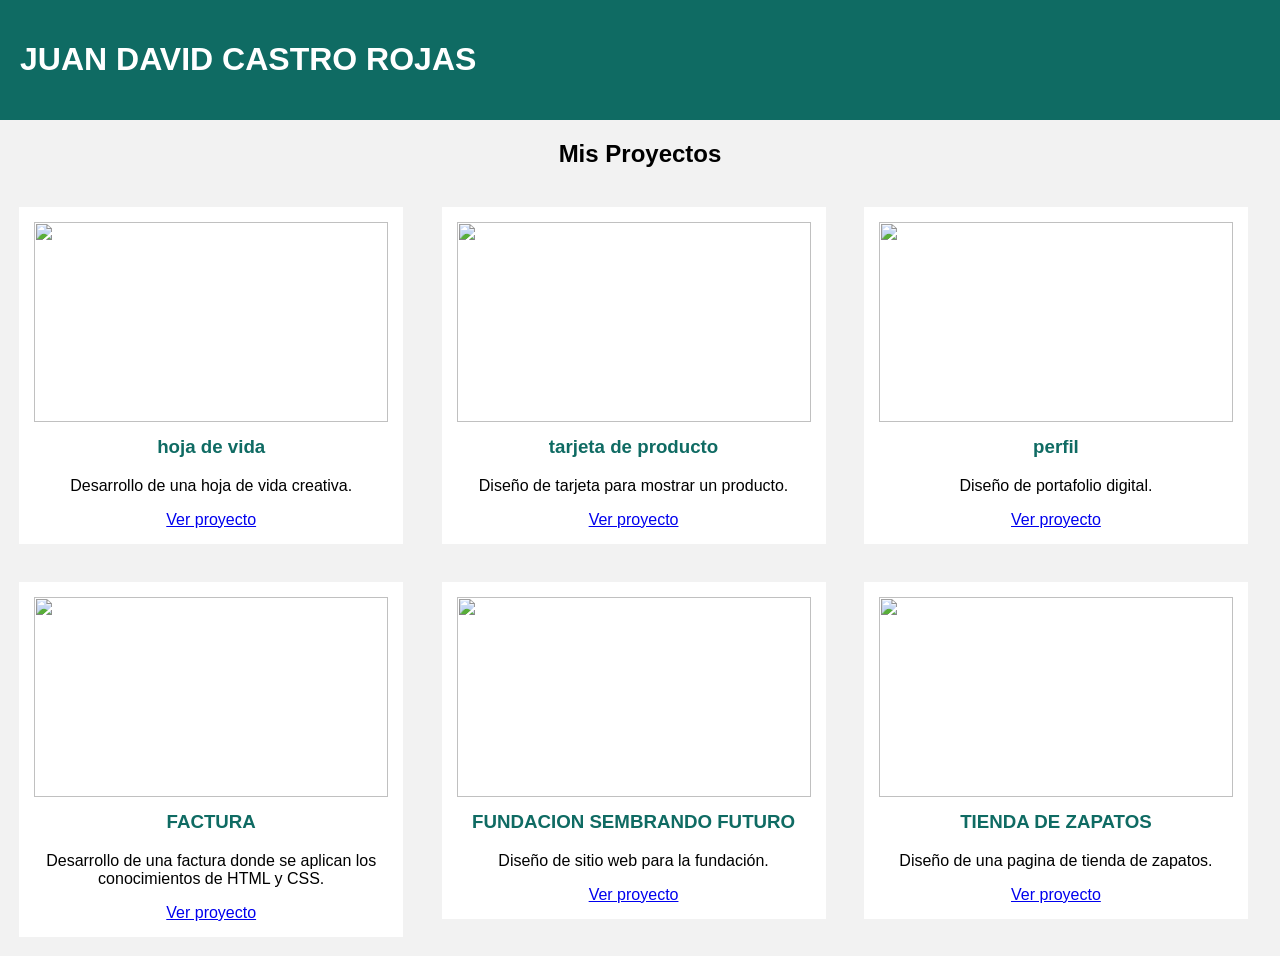
==== index.html @ 373aa982 "Fix HTML encoding issues in index.html" ====
<!DOCTYPE html>
<html lang="es">
<head>
<meta charset="UTF-8">
<title>Portafolio</title>

<style>

body {
  font-family: Arial;
  margin: 0;
  background: #f2f2f2;
}

/* NOMBRE */
header {
  background: #0f6b63;
  color: white;
  padding: 20px;
}

/* PROYECTOS */
.proyectos {
  overflow: auto; 
  text-align: center;
}

.proyectos h2 {
  margin-bottom: 20px;
}


.card {
  width: 30%;
  float: left;
  margin: 1.5%;
  background: white;
  padding: 15px;
    box-sizing: border-box; 
}

.card img {
  width: 100%;
  height: 200px; 
  object-fit: cover;
}
.card h3 {
  color: #0f6b63;
  margin-top: 10px;
}

</style>
</head>

<body>

<header>
  <h1>JUAN DAVID CASTRO ROJAS</h1>
</header>

<section class="proyectos">

  <h2>Mis Proyectos</h2>

  <div class="card">
    <img src="https://modelocurriculum.net/wp-content/uploads/2023/10/como-hacer-una-hoja-de-vida-creativa.jpg">
    <h3>hoja de vida</h3>
    <p>Desarrollo de una hoja de vida creativa.</p>
    <a href="./hojavida/Hoja de Vida.html">Ver proyecto</a>
  </div>

  <div class="card">
    <img src="https://dcassetcdn.com/design_img/3129422/521240/521240_17323214_3129422_a48b1962_image.jpg">
    <h3>tarjeta de producto</h3>
    <p>Diseño de tarjeta para mostrar un producto.</p>
    <a href="./tarjeta/Tarjeta de Producto.html">Ver proyecto</a>
  </div>

  <div class="card">
    <img src="https://cdn-icons-png.flaticon.com/512/3135/3135768.png">
    <h3>perfil</h3>
    <p>Diseño de portafolio digital.</p>
    <a href="./perfil/quiensoy.html">Ver proyecto</a>
  </div>

  <div class="card">
    <img src="https://imgproxy.domestika.org/unsafe/w:1200/rs:fill/plain/src://blog-post-open-graph-covers/000/014/552/14552-original.jpg">
    <h3>FACTURA</h3>
    <p>Desarrollo de una factura donde se aplican los conocimientos de HTML y CSS.</p>
    <a href="factura/Factura.html">Ver proyecto</a>
  </div>

  
  <div class="card">
    <img src="https://www.emagister.com.co/blog/los-ingenieros-de-software-uno-de-los-perfiles-mas-demandados/">
    <h3>FUNDACION SEMBRANDO FUTURO</h3>
    <p>Diseño de sitio web para la fundación.</p>
    <a href="fundacion/Fundacion.html">Ver proyecto</a>
  </div>

  <div class="card">
    <img src="https://www.freepik.es/vectores/fabricante-zapatos/16">
    <h3>TIENDA DE ZAPATOS</h3>
    <p>Diseño de una pagina de tienda de zapatos.</p>
    <a href="zapatos/zapatos.html">Ver proyecto</a>
  </div>

</section>

</body>
</html>
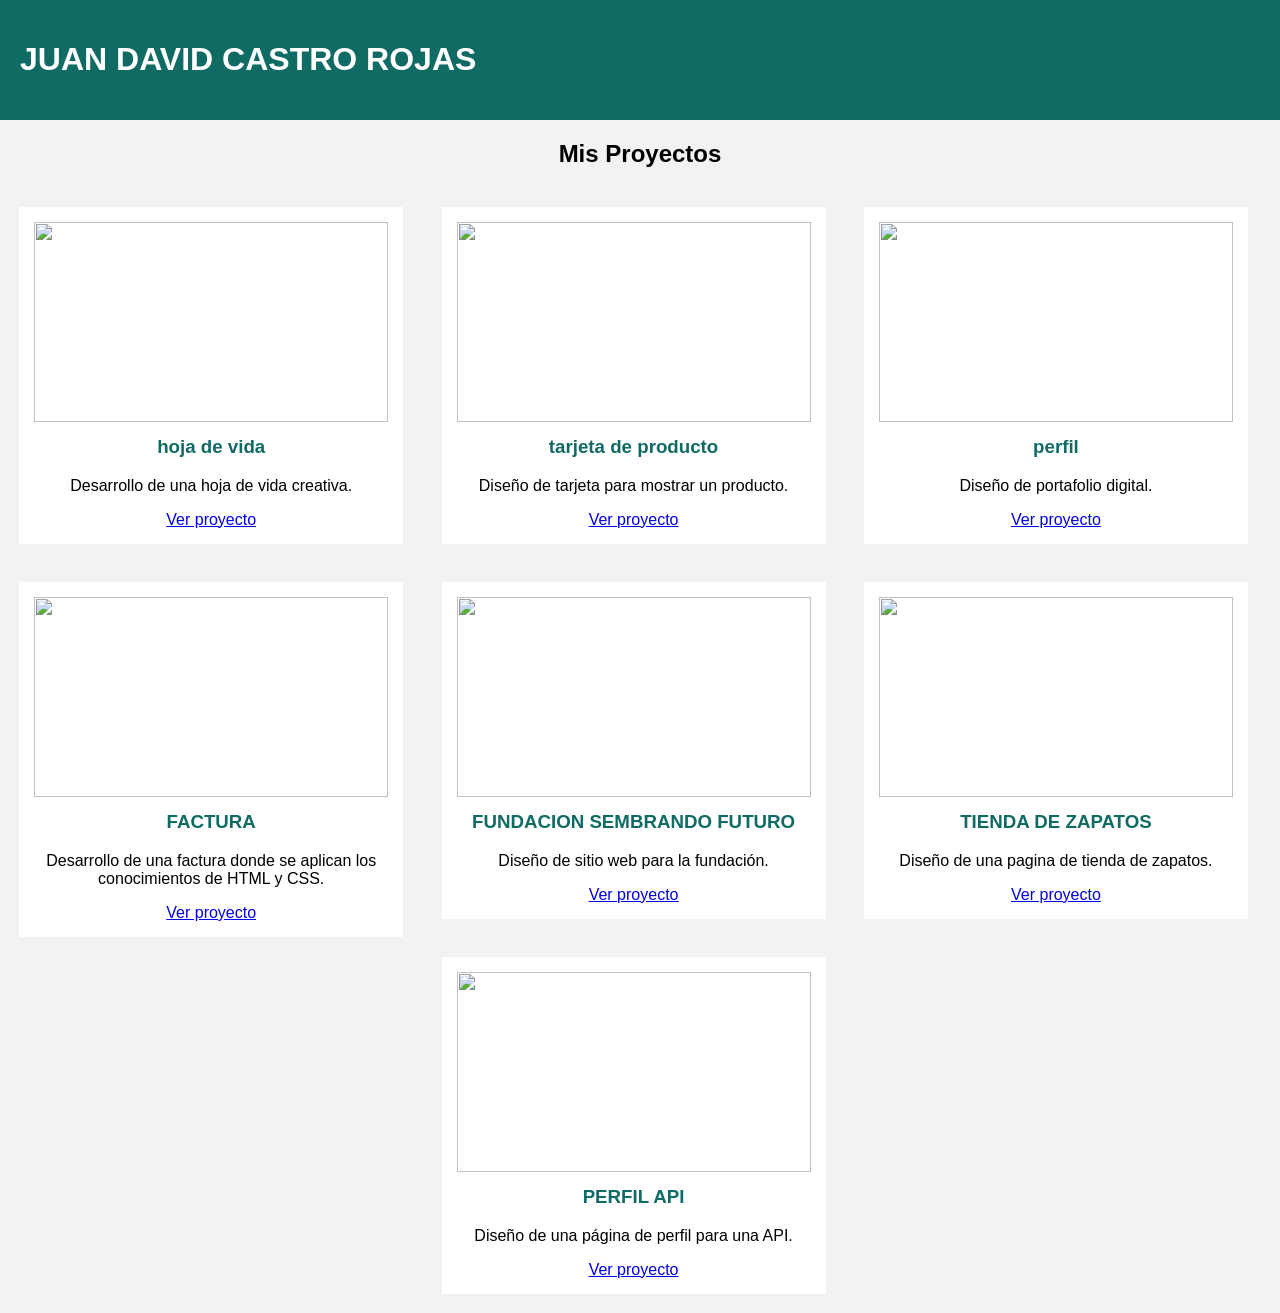
==== commit 6659053b: "Add 'PERFIL API' project card to portfolio Added a new card for 'PERFIL API' project with an image a" ====
--- a/index.html
+++ b/index.html
@@ -92,19 +92,27 @@
 
   
   <div class="card">
-    <img src="https://www.emagister.com.co/blog/los-ingenieros-de-software-uno-de-los-perfiles-mas-demandados/">
+    <img src="https://images.griddo.udit.es/c/cover/q/70/w/1400/h/788/p/center/f/jpeg/programacion">
     <h3>FUNDACION SEMBRANDO FUTURO</h3>
     <p>Diseño de sitio web para la fundación.</p>
-    <a href="fundacion/Fundacion.html">Ver proyecto</a>
+    <a href="Sembrando-Futuro-main/index.html">Ver proyecto</a>
   </div>
 
   <div class="card">
-    <img src="https://www.freepik.es/vectores/fabricante-zapatos/16">
+    <img src="https://st2.depositphotos.com/1037238/8352/v/950/depositphotos_83522176-stock-illustration-people-shopping-for-shoes-in.jpg">
     <h3>TIENDA DE ZAPATOS</h3>
     <p>Diseño de una pagina de tienda de zapatos.</p>
     <a href="zapatos/zapatos.html">Ver proyecto</a>
   </div>
 
+    <div class="card">
+    <img src="https://i.ytimg.com/vi/uAnogFX4ENA/sddefault.jpg">
+    <h3>PERFIL API</h3>
+    <p>Diseño de una página de perfil para una API.</p>
+    <a href="perfilapi/AXIOS.html">Ver proyecto</a>
+  </div>
+
+
 </section>
 
 </body>
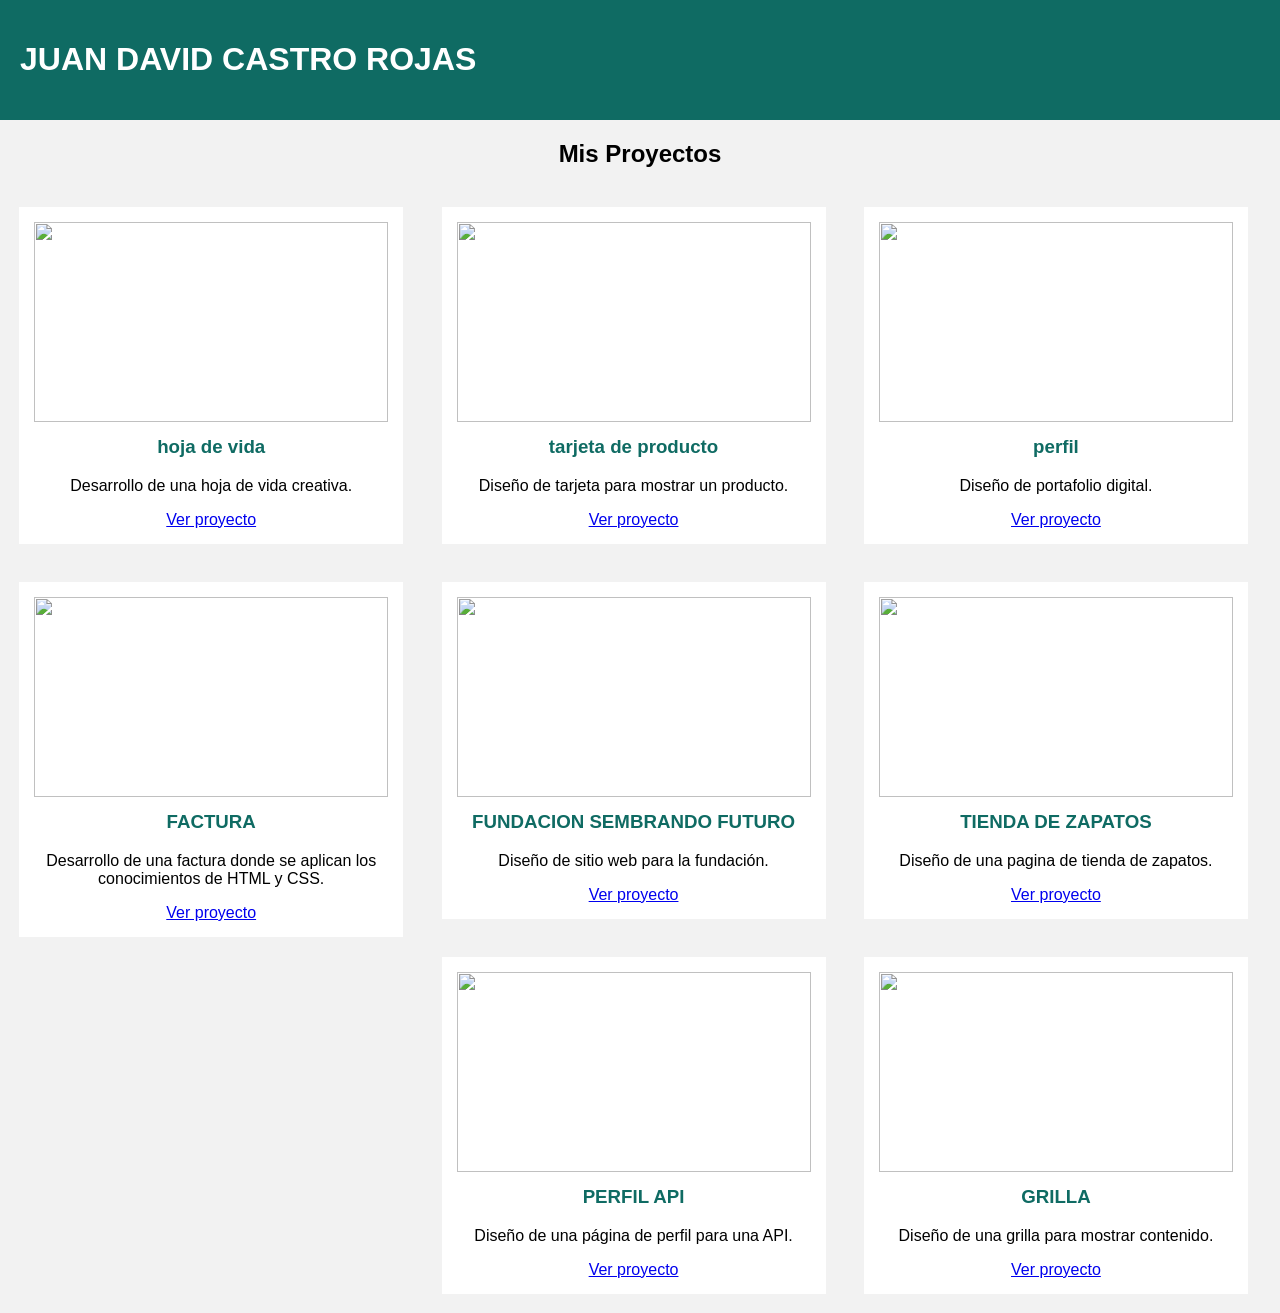
==== commit 0dda8662: "Add files via upload" ====
--- a/index.html
+++ b/index.html
@@ -95,7 +95,7 @@
     <img src="https://images.griddo.udit.es/c/cover/q/70/w/1400/h/788/p/center/f/jpeg/programacion">
     <h3>FUNDACION SEMBRANDO FUTURO</h3>
     <p>Diseño de sitio web para la fundación.</p>
-    <a href="Sembrando-Futuro-main/index.html">Ver proyecto</a>
+    <a href="proyecto_fundacion/index.html">Ver proyecto</a>
   </div>
 
   <div class="card">
@@ -105,15 +105,21 @@
     <a href="zapatos/zapatos.html">Ver proyecto</a>
   </div>
 
-    <div class="card">
+  <div class="card">
     <img src="https://i.ytimg.com/vi/uAnogFX4ENA/sddefault.jpg">
     <h3>PERFIL API</h3>
     <p>Diseño de una página de perfil para una API.</p>
-    <a href="perfilapi/AXIOS.html">Ver proyecto</a>
+    <a href="perfilapi/index.HTML">Ver proyecto</a>
   </div>
 
+ <div class="card">
+    <img src="https://encrypted-tbn0.gstatic.com/images?q=tbn:ANd9GcTK9a9fCxtvNDFhh3fx10P2jAaFVt7nE8a_Jpip6qPYQQ&s=10">
+    <h3>GRILLA</h3>
+    <p>Diseño de una grilla para mostrar contenido.</p>
+    <a href="ALEX_GRILLA/cards.html">Ver proyecto</a>
+  </div>
 
 </section>
 
 </body>
-</html>
+</html>
